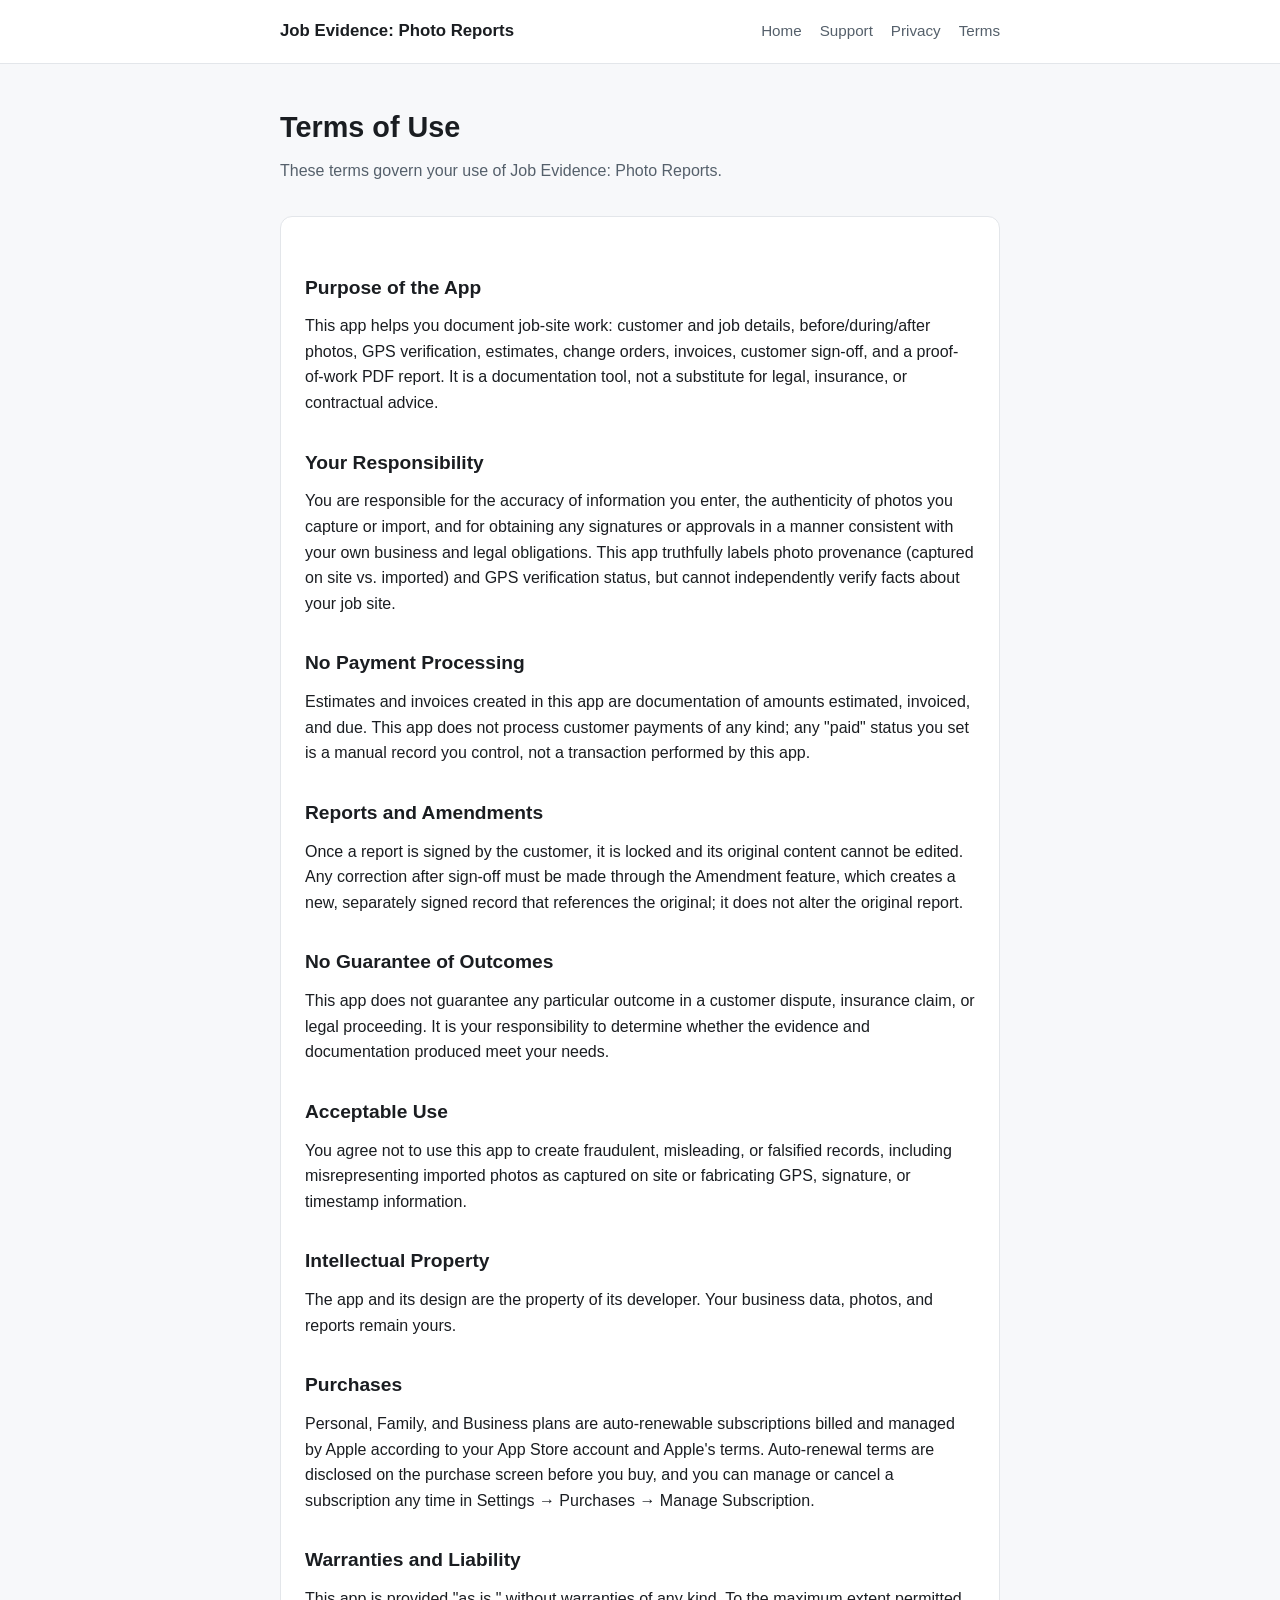
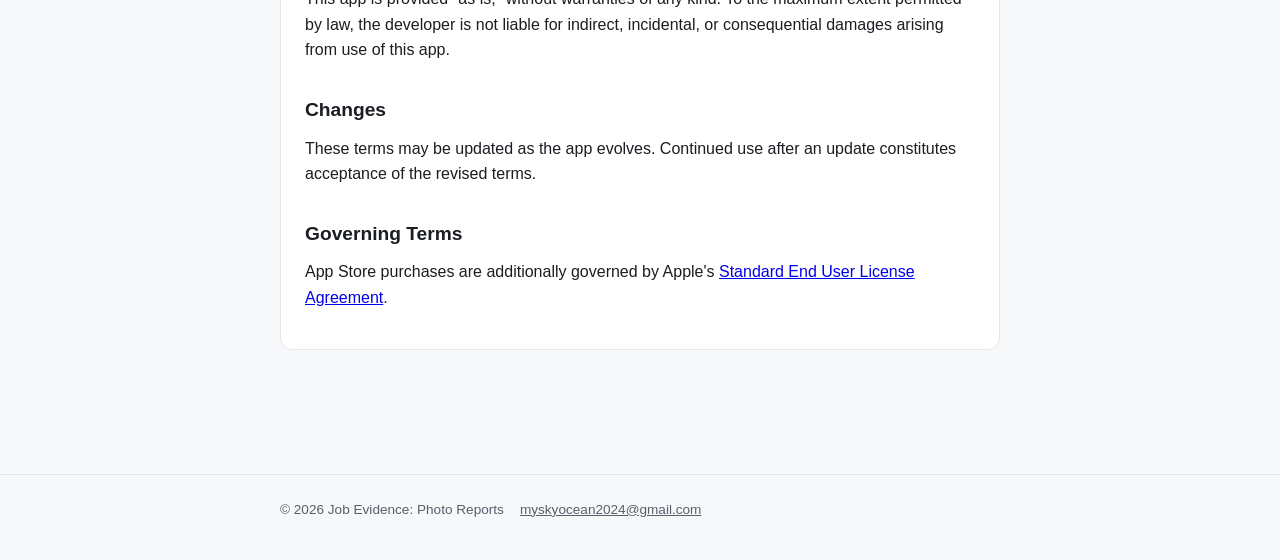
==== terms/index.html @ ded5c8c0 "Add legal & support static website for Job Evidence: Photo Reports Home, Support, Privacy Policy, an" ====
<!doctype html>
<html lang="en">
<head>
<meta charset="utf-8">
<meta name="viewport" content="width=device-width, initial-scale=1">
<title>Terms of Use — Job Evidence: Photo Reports</title>
<link rel="stylesheet" href="../assets/style.css">
</head>
<body>
<header class="site-header">
  <div class="site-header-inner">
    <a class="brand" href="../index.html">Job Evidence: Photo Reports</a>
    <nav class="site-nav">
      <a href="../index.html">Home</a>
      <a href="../support/index.html">Support</a>
      <a href="../privacy/index.html">Privacy</a>
      <a href="../terms/index.html">Terms</a>
    </nav>
  </div>
</header>

<main>
  <h1>Terms of Use</h1>
  <p class="subtitle">These terms govern your use of Job Evidence: Photo Reports.</p>

  <div class="card">
    <h2>Purpose of the App</h2>
    <p>This app helps you document job-site work: customer and job details, before/during/after photos, GPS verification, estimates, change orders, invoices, customer sign-off, and a proof-of-work PDF report. It is a documentation tool, not a substitute for legal, insurance, or contractual advice.</p>

    <h2>Your Responsibility</h2>
    <p>You are responsible for the accuracy of information you enter, the authenticity of photos you capture or import, and for obtaining any signatures or approvals in a manner consistent with your own business and legal obligations. This app truthfully labels photo provenance (captured on site vs. imported) and GPS verification status, but cannot independently verify facts about your job site.</p>

    <h2>No Payment Processing</h2>
    <p>Estimates and invoices created in this app are documentation of amounts estimated, invoiced, and due. This app does not process customer payments of any kind; any "paid" status you set is a manual record you control, not a transaction performed by this app.</p>

    <h2>Reports and Amendments</h2>
    <p>Once a report is signed by the customer, it is locked and its original content cannot be edited. Any correction after sign-off must be made through the Amendment feature, which creates a new, separately signed record that references the original; it does not alter the original report.</p>

    <h2>No Guarantee of Outcomes</h2>
    <p>This app does not guarantee any particular outcome in a customer dispute, insurance claim, or legal proceeding. It is your responsibility to determine whether the evidence and documentation produced meet your needs.</p>

    <h2>Acceptable Use</h2>
    <p>You agree not to use this app to create fraudulent, misleading, or falsified records, including misrepresenting imported photos as captured on site or fabricating GPS, signature, or timestamp information.</p>

    <h2>Intellectual Property</h2>
    <p>The app and its design are the property of its developer. Your business data, photos, and reports remain yours.</p>

    <h2>Purchases</h2>
    <p>Personal, Family, and Business plans are auto-renewable subscriptions billed and managed by Apple according to your App Store account and Apple's terms. Auto-renewal terms are disclosed on the purchase screen before you buy, and you can manage or cancel a subscription any time in Settings → Purchases → Manage Subscription.</p>

    <h2>Warranties and Liability</h2>
    <p>This app is provided "as is," without warranties of any kind. To the maximum extent permitted by law, the developer is not liable for indirect, incidental, or consequential damages arising from use of this app.</p>

    <h2>Changes</h2>
    <p>These terms may be updated as the app evolves. Continued use after an update constitutes acceptance of the revised terms.</p>

    <h2>Governing Terms</h2>
    <p>App Store purchases are additionally governed by Apple's <a href="https://www.apple.com/legal/internet-services/itunes/dev/stdeula/" target="_blank" rel="noopener">Standard End User License Agreement</a>.</p>
  </div>
</main>

<footer class="site-footer">
  <div class="site-footer-inner">
    <span>&copy; 2026 Job Evidence: Photo Reports</span>
    <a href="mailto:myskyocean2024@gmail.com">myskyocean2024@gmail.com</a>
  </div>
</footer>
</body>
</html>
---- assets/style.css ----
:root {
  --bg: #f7f8fa;
  --surface: #ffffff;
  --text: #1a1d21;
  --text-muted: #55606b;
  --border: #e3e6ea;
  --accent: #1f6feb;
  --accent-hover: #185ac4;
  --max-width: 760px;
}

@media (prefers-color-scheme: dark) {
  :root {
    --bg: #0f1216;
    --surface: #171b21;
    --text: #eef1f4;
    --text-muted: #a3adb8;
    --border: #2a2f37;
    --accent: #5b9bff;
    --accent-hover: #7cadff;
  }
}

* {
  box-sizing: border-box;
}

html {
  -webkit-text-size-adjust: 100%;
}

body {
  margin: 0;
  padding: 0;
  background: var(--bg);
  color: var(--text);
  font-family: -apple-system, BlinkMacSystemFont, "Segoe UI", Roboto, Helvetica, Arial, sans-serif;
  line-height: 1.6;
  overflow-x: hidden;
}

.site-header {
  border-bottom: 1px solid var(--border);
  background: var(--surface);
}

.site-header-inner {
  max-width: var(--max-width);
  margin: 0 auto;
  padding: 18px 20px;
  display: flex;
  align-items: center;
  justify-content: space-between;
  flex-wrap: wrap;
  gap: 12px;
}

.brand {
  font-weight: 700;
  font-size: 1.05rem;
  color: var(--text);
  text-decoration: none;
}

nav.site-nav {
  display: flex;
  gap: 18px;
  flex-wrap: wrap;
}

nav.site-nav a {
  color: var(--text-muted);
  text-decoration: none;
  font-size: 0.95rem;
}

nav.site-nav a:hover,
nav.site-nav a:focus {
  color: var(--accent);
}

main {
  max-width: var(--max-width);
  margin: 0 auto;
  padding: 40px 20px 64px;
}

h1 {
  font-size: 1.8rem;
  margin: 0 0 8px;
}

h2 {
  font-size: 1.2rem;
  margin: 32px 0 10px;
}

p {
  margin: 0 0 14px;
  color: var(--text);
  word-wrap: break-word;
  overflow-wrap: break-word;
}

.subtitle {
  color: var(--text-muted);
  margin-bottom: 32px;
}

.card {
  background: var(--surface);
  border: 1px solid var(--border);
  border-radius: 12px;
  padding: 24px;
  margin-bottom: 20px;
}

.card-grid {
  display: grid;
  grid-template-columns: repeat(auto-fit, minmax(200px, 1fr));
  gap: 16px;
  margin: 24px 0;
}

.card-link {
  display: block;
  background: var(--surface);
  border: 1px solid var(--border);
  border-radius: 12px;
  padding: 18px 20px;
  text-decoration: none;
  color: var(--text);
}

.card-link:hover,
.card-link:focus {
  border-color: var(--accent);
}

.card-link strong {
  display: block;
  margin-bottom: 4px;
  font-size: 1.02rem;
}

.card-link span {
  color: var(--text-muted);
  font-size: 0.9rem;
}

.btn {
  display: inline-block;
  background: var(--accent);
  color: #fff;
  text-decoration: none;
  padding: 10px 18px;
  border-radius: 8px;
  font-weight: 600;
  font-size: 0.95rem;
}

.btn:hover,
.btn:focus {
  background: var(--accent-hover);
}

.topic {
  border-bottom: 1px solid var(--border);
  padding: 14px 0;
}

.topic:last-child {
  border-bottom: none;
}

.topic h3 {
  margin: 0 0 6px;
  font-size: 1rem;
}

.topic p {
  margin: 0;
  color: var(--text-muted);
  font-size: 0.95rem;
}

.doc-body {
  white-space: pre-wrap;
  font-size: 0.98rem;
}

footer.site-footer {
  border-top: 1px solid var(--border);
  margin-top: 40px;
}

.site-footer-inner {
  max-width: var(--max-width);
  margin: 0 auto;
  padding: 24px 20px 40px;
  color: var(--text-muted);
  font-size: 0.85rem;
  display: flex;
  flex-wrap: wrap;
  gap: 8px 16px;
}

.site-footer-inner a {
  color: var(--text-muted);
}

img, svg {
  max-width: 100%;
}

@media (max-width: 480px) {
  h1 {
    font-size: 1.5rem;
  }
  main {
    padding: 28px 16px 48px;
  }
}
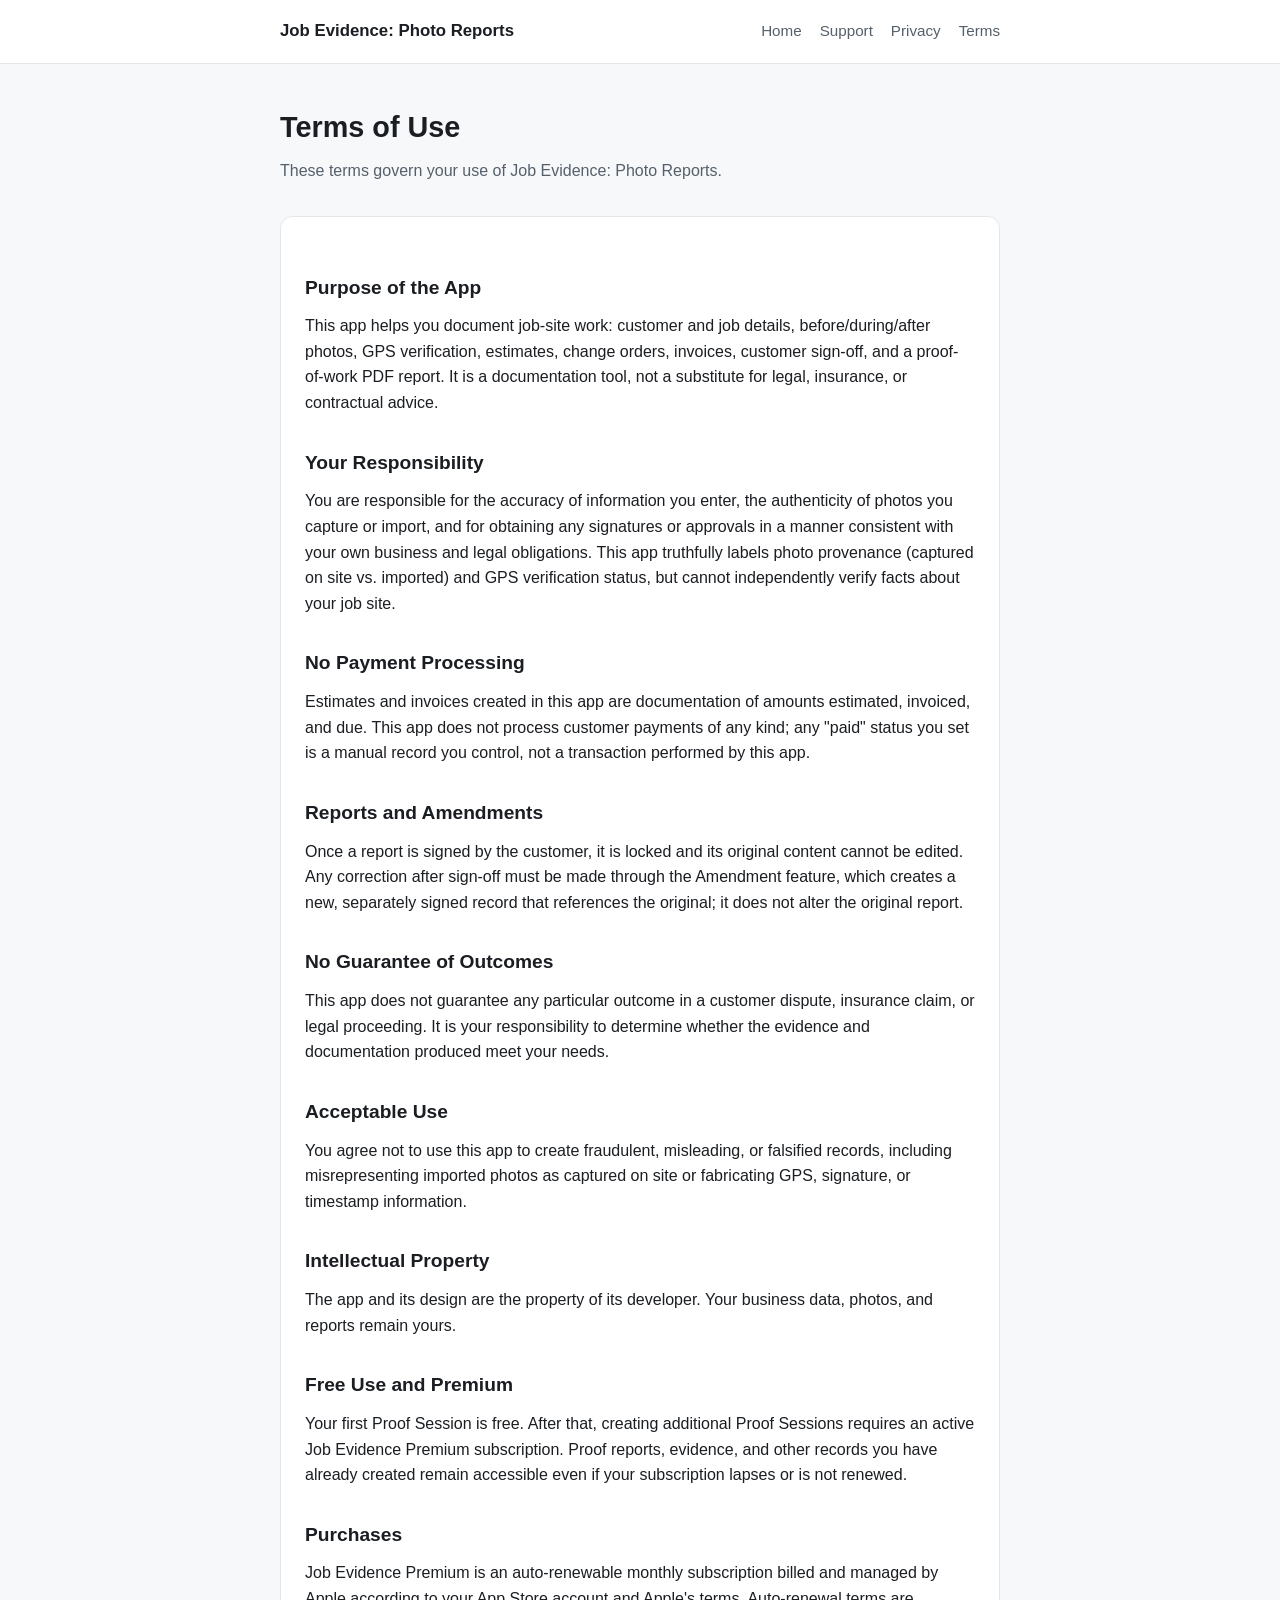
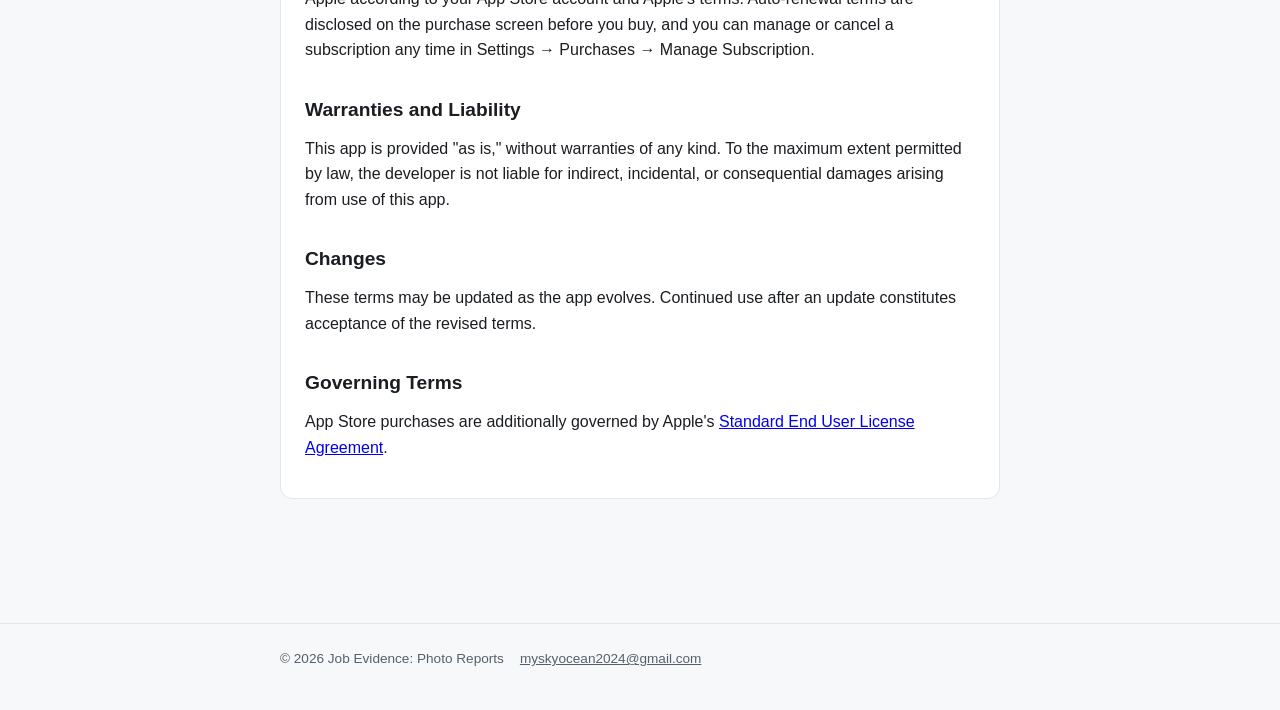
==== commit 8937710c: "Replace superseded Personal/Family/Business subscription wording with Premium Monthly The app's only" ====
--- a/terms/index.html
+++ b/terms/index.html
@@ -45,8 +45,11 @@
     <h2>Intellectual Property</h2>
     <p>The app and its design are the property of its developer. Your business data, photos, and reports remain yours.</p>
 
+    <h2>Free Use and Premium</h2>
+    <p>Your first Proof Session is free. After that, creating additional Proof Sessions requires an active Job Evidence Premium subscription. Proof reports, evidence, and other records you have already created remain accessible even if your subscription lapses or is not renewed.</p>
+
     <h2>Purchases</h2>
-    <p>Personal, Family, and Business plans are auto-renewable subscriptions billed and managed by Apple according to your App Store account and Apple's terms. Auto-renewal terms are disclosed on the purchase screen before you buy, and you can manage or cancel a subscription any time in Settings → Purchases → Manage Subscription.</p>
+    <p>Job Evidence Premium is an auto-renewable monthly subscription billed and managed by Apple according to your App Store account and Apple's terms. Auto-renewal terms are disclosed on the purchase screen before you buy, and you can manage or cancel a subscription any time in Settings → Purchases → Manage Subscription.</p>
 
     <h2>Warranties and Liability</h2>
     <p>This app is provided "as is," without warranties of any kind. To the maximum extent permitted by law, the developer is not liable for indirect, incidental, or consequential damages arising from use of this app.</p>
